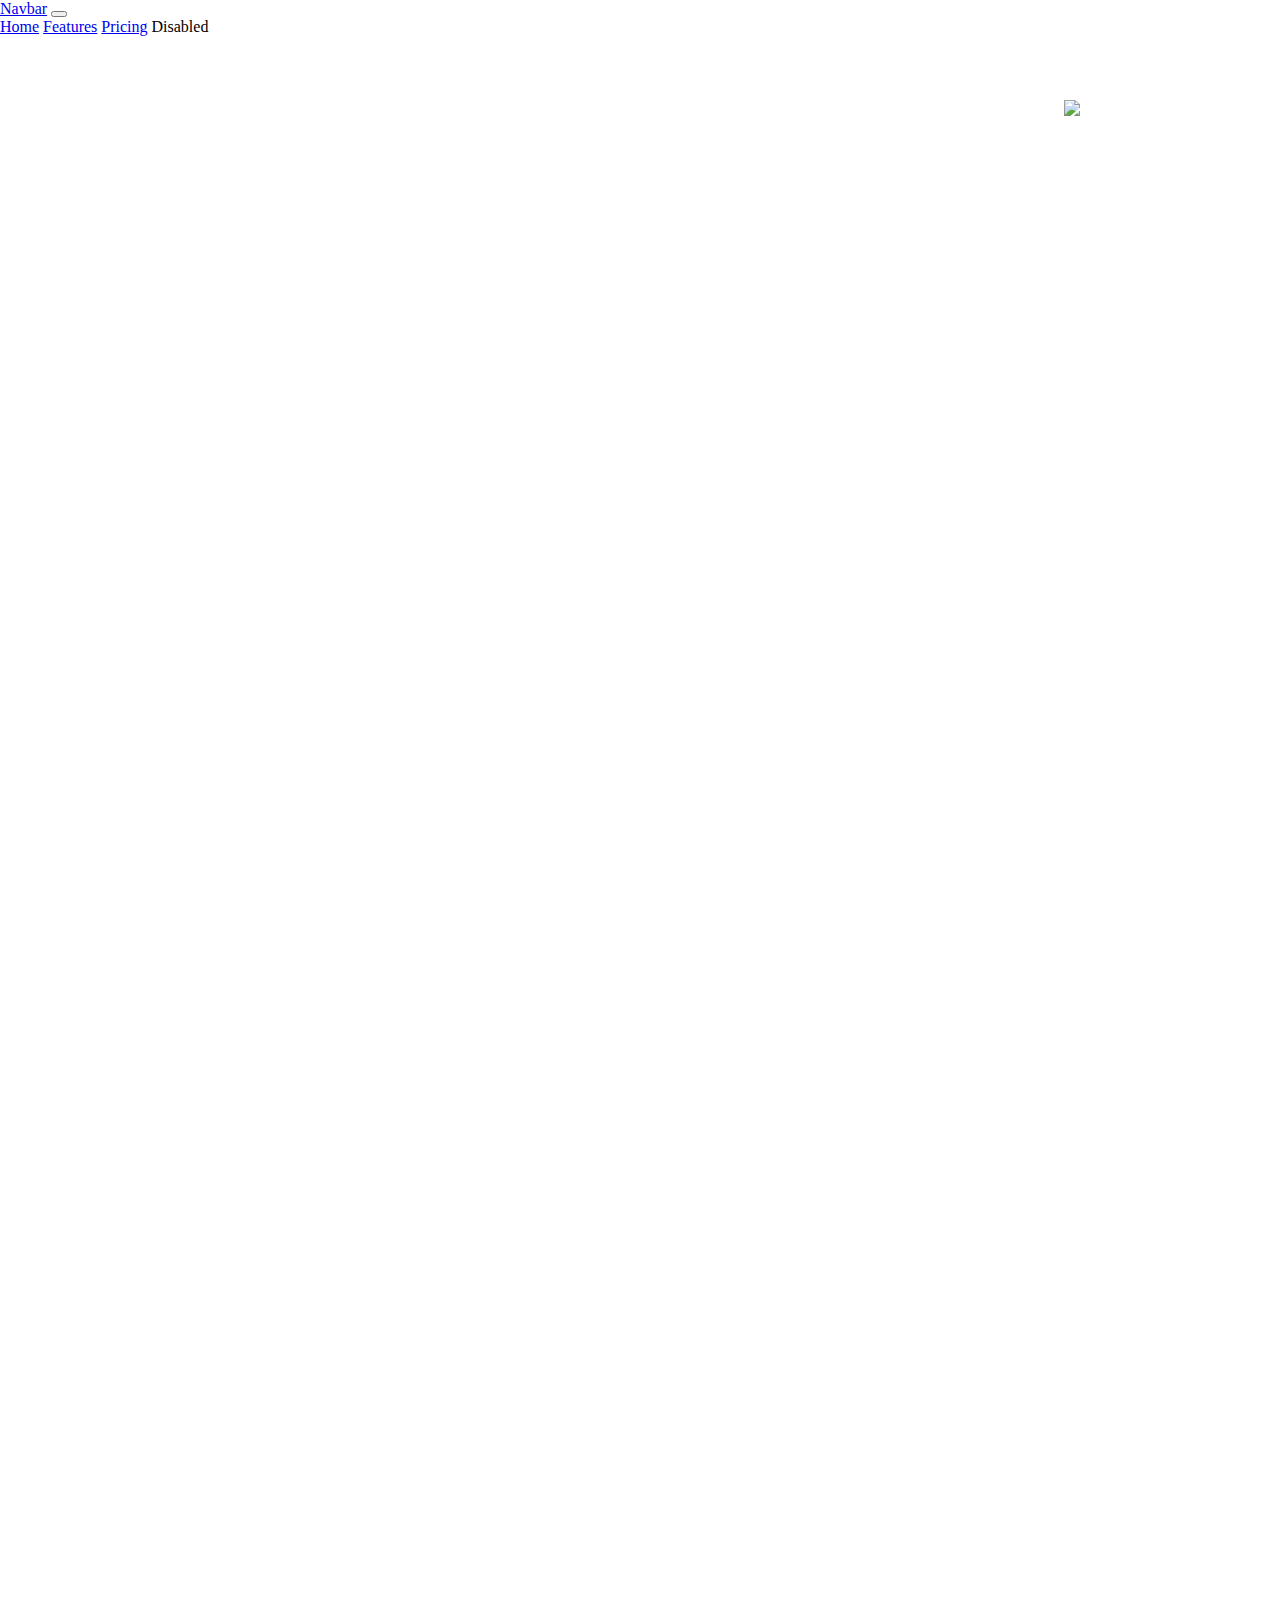
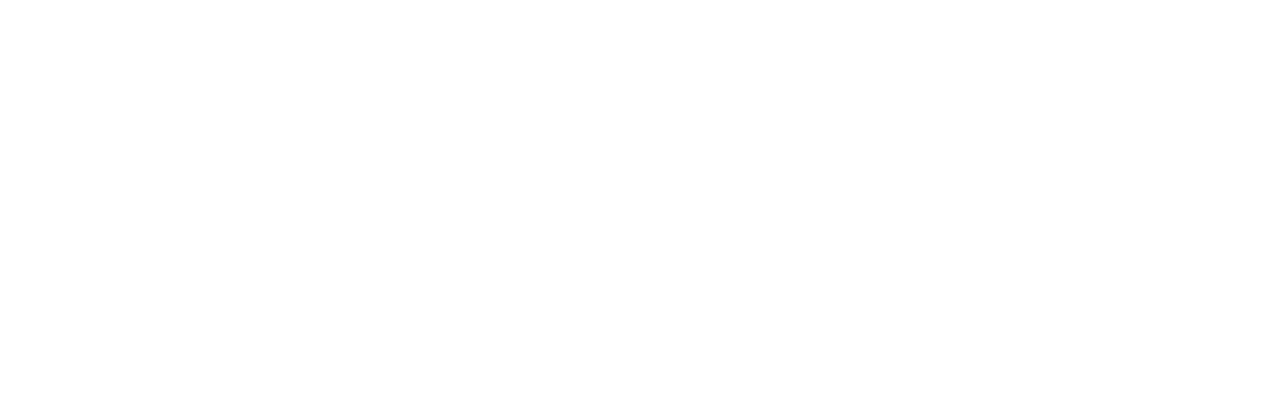
==== animate.html @ 77252b56 "Add files via upload" ====
<!DOCTYPE html>
<html lang="en" dir="ltr">
  <head>
    <meta charset="utf-8">
    <title>home</title>
    <link href="https://cdn.jsdelivr.net/npm/bootstrap@5.1.3/dist/css/bootstrap.min.css" rel="stylesheet" integrity="sha384-1BmE4kWBq78iYhFldvKuhfTAU6auU8tT94WrHftjDbrCEXSU1oBoqyl2QvZ6jIW3" crossorigin="anonymous">
    <link rel="stylesheet" href="animate.css" >


  </head>
  <body>

      <nav class="navbar navbar-expand-lg navbar-light bg-light">
        <div class="container-fluid">
          <a class="navbar-brand" href="#">Navbar</a>
          <button class="navbar-toggler" type="button" data-bs-toggle="collapse" data-bs-target="#navbarNavAltMarkup" aria-controls="navbarNavAltMarkup" aria-expanded="false" aria-label="Toggle navigation">
            <span class="navbar-toggler-icon"></span>
          </button>
          <div class="collapse navbar-collapse" id="navbarNavAltMarkup">
            <div class="navbar-nav">
              <a class="nav-link active" aria-current="page" href="#">Home</a>
              <a class="nav-link" href="#">Features</a>
              <a class="nav-link" href="#">Pricing</a>
              <a class="nav-link disabled">Disabled</a>
            </div>
          </div>
        </div>
      </nav>

<main>
      <h1>PICK YOUR FAVORITE</h1>
<img class="photo" src="https://image.istarbucks.co.kr/upload/common/img/main/2022/2022_NewYear_pick_img.png" >
    </main>
              <section>
                  <h2>PICK YOUR FAVORITE</h2>
              </section>





<script src="animate.js"></script>
  </body>
</html>
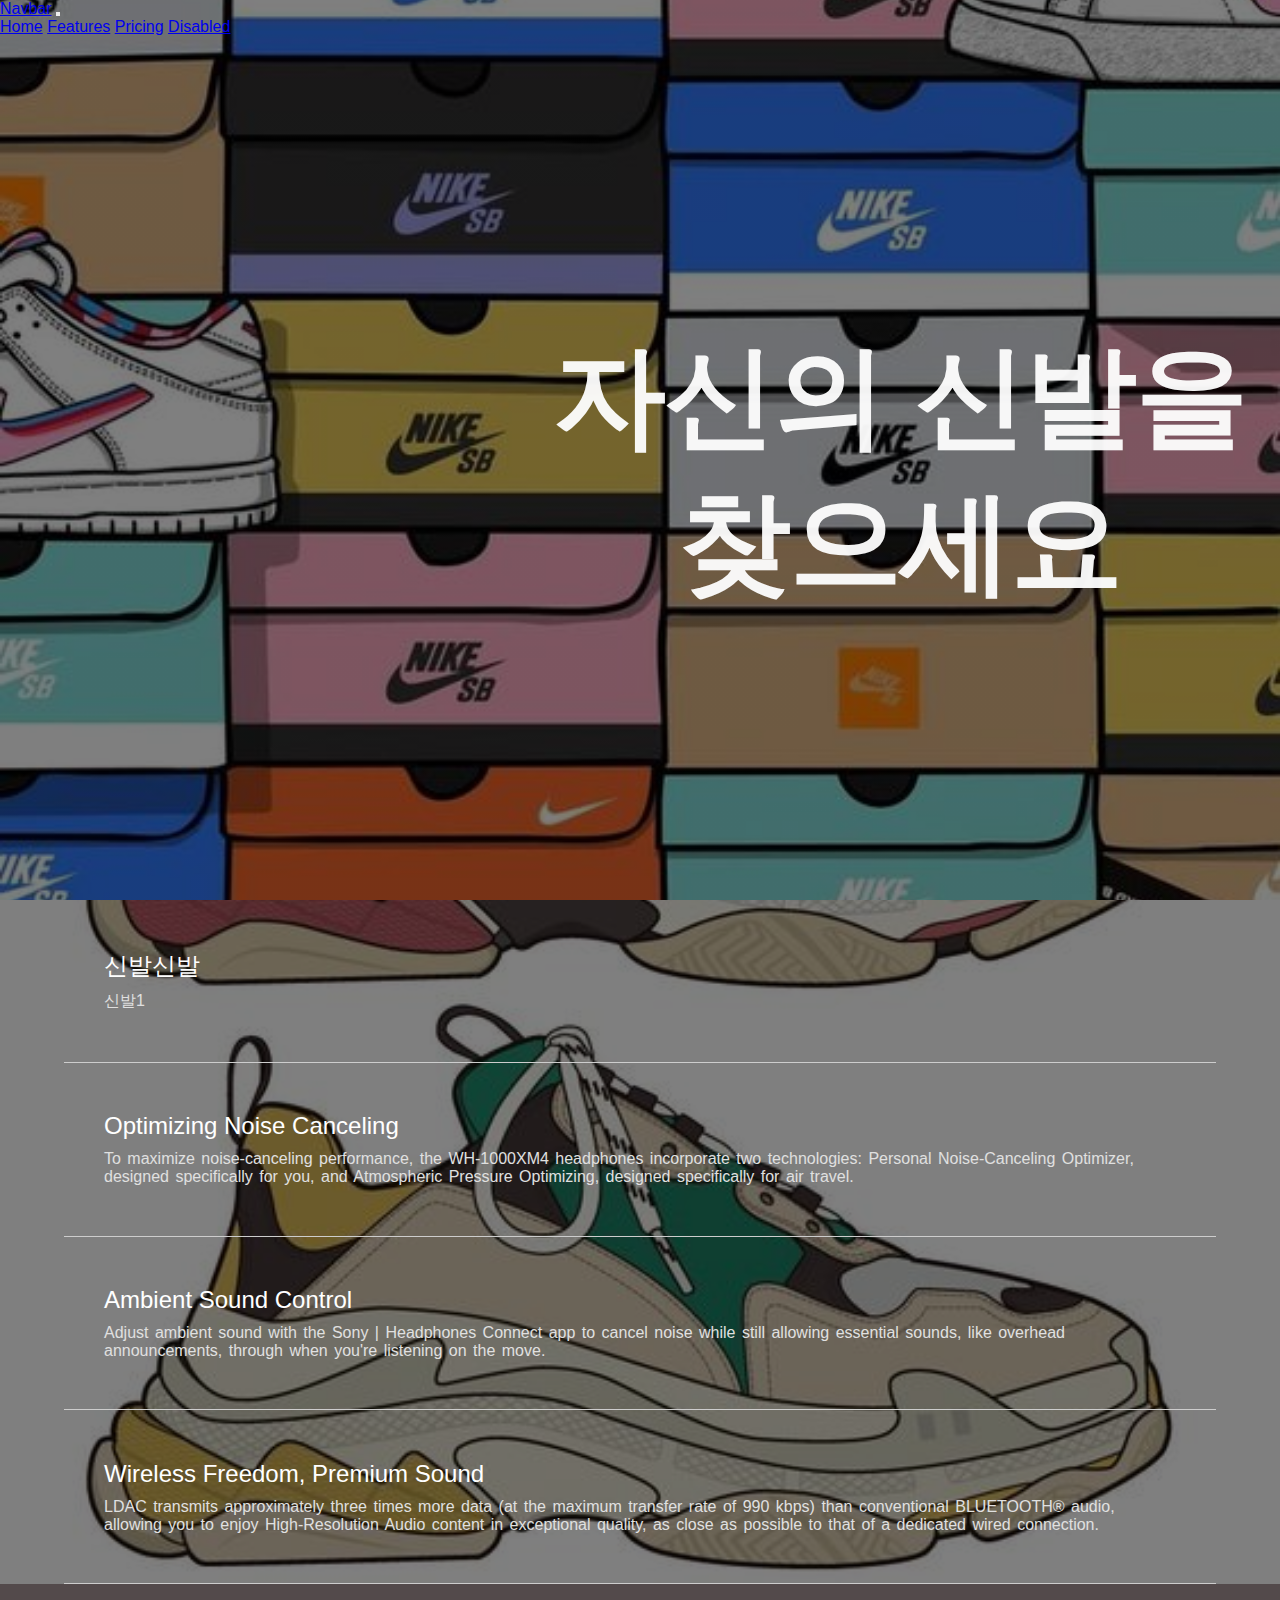
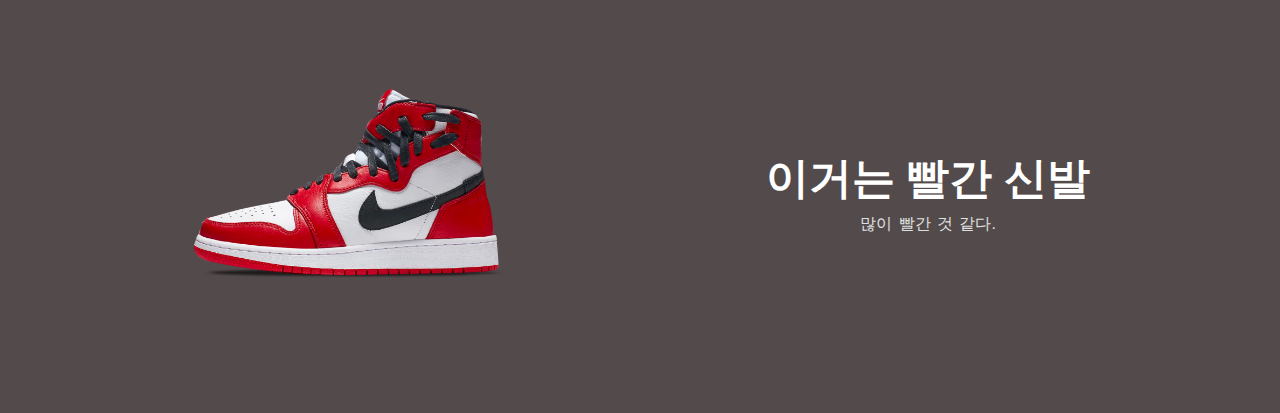
==== commit 1d5abae4: "Add files via upload" ====
--- a/animate.html
+++ b/animate.html
@@ -9,10 +9,12 @@
 
   </head>
   <body>
-
+      <!-- header -->
+  <header class = "header" id = "home">
+      <!-- navbar -->
       <nav class="navbar navbar-expand-lg navbar-light bg-light">
         <div class="container-fluid">
-          <a class="navbar-brand" href="#">Navbar</a>
+          <a class="navbar-brand" href="animate.html">Navbar</a>
           <button class="navbar-toggler" type="button" data-bs-toggle="collapse" data-bs-target="#navbarNavAltMarkup" aria-controls="navbarNavAltMarkup" aria-expanded="false" aria-label="Toggle navigation">
             <span class="navbar-toggler-icon"></span>
           </button>
@@ -21,21 +23,99 @@
               <a class="nav-link active" aria-current="page" href="#">Home</a>
               <a class="nav-link" href="#">Features</a>
               <a class="nav-link" href="#">Pricing</a>
-              <a class="nav-link disabled">Disabled</a>
+              <a class="nav-link" href="#">Disabled</a>
             </div>
           </div>
         </div>
       </nav>
+        <!-- end of navbar -->
 
-<main>
-      <h1>PICK YOUR FAVORITE</h1>
-<img class="photo" src="https://image.istarbucks.co.kr/upload/common/img/main/2022/2022_NewYear_pick_img.png" >
-    </main>
-              <section>
-                  <h2>PICK YOUR FAVORITE</h2>
-              </section>
+      <!-- header banner -->
+  <div class = "header-banner container">
+        <div>
+          <h1 class = "header-banner-title">
+            자신의 신발을 찾으세요
+          </h1>
+              </div>
+      </div>
+</header>
+  <!-- end of header -->
 
+  <section id = "features" class = "features">
+        <div class = "container">
+          <div class = "features-wrapper">
+            <!-- item -->
+            <div class = "feature-item">
+              <span class = "feature-icon">
+                <i class = "fas fa-volume-up fa-fw"></i>
+              </span>
+              <h2 class = "feature-title">
+                신발신발
+              </h2>
+              <p class = "text">
+                신발1
+               </p>
+            </div>
+            <!-- end of item -->
+            <!-- item -->
+            <div class = "feature-item">
+              <span class = "feature-icon">
+                <i class = "fas fa-headset fa-fw"></i>
+              </span>
+              <h2 class = "feature-title">
+                Optimizing noise canceling
+              </h2>
+              <p class = "text">
+                To maximize noise-canceling performance, the WH-1000XM4 headphones incorporate two technologies: Personal Noise-Canceling Optimizer, designed specifically for you, and Atmospheric Pressure Optimizing, designed specifically for air travel.
+              </p>
+            </div>
+            <!-- end of item -->
+            <!-- item -->
+            <div class = "feature-item">
+              <span class = "feature-icon">
+                <i class = "fas fa-volume-down fa-fw"></i>
+              </span>
+              <h2 class = "feature-title">
+                Ambient Sound Control
+              </h2>
+              <p class = "text">
+                Adjust ambient sound with the Sony | Headphones Connect app to cancel noise while still allowing essential sounds, like overhead announcements, through when you're listening on the move.
+              </p>
+            </div>
+            <!-- end of item -->
+            <!-- item -->
+            <div class = "feature-item">
+              <span class = "feature-icon">
+                <i class = "fab fa-bluetooth-b fa-fw"></i>
+              </span>
+              <h2 class = "feature-title">
+                Wireless freedom, premium sound
+              </h2>
+              <p class = "text">
+                LDAC transmits approximately three times more data (at the maximum transfer rate of 990 kbps) than conventional BLUETOOTH® audio, allowing you to enjoy High-Resolution Audio content in exceptional quality, as close as possible to that of a dedicated wired connection.
+              </p>
+            </div>
+            <!-- end of item -->
+          </div>
+        </div>
+      </section>
+      <!-- end of features -->
 
+      <!-- order -->
+  <section class = "order">
+    <div class = "container">
+      <div class = "order-wrapper">
+        <div class = "order-img">
+          <img src = "order-img.png">
+        </div>
+        <div class = "order-content">
+          <h2 class = "order-title">이거는 빨간 신발</h2>
+          <p class = "text">많이 빨간 것 같다.</p>
+            </div>
+      </div>
+    </div>
+  </section>
+  <!-- end of order -->
 
 
 
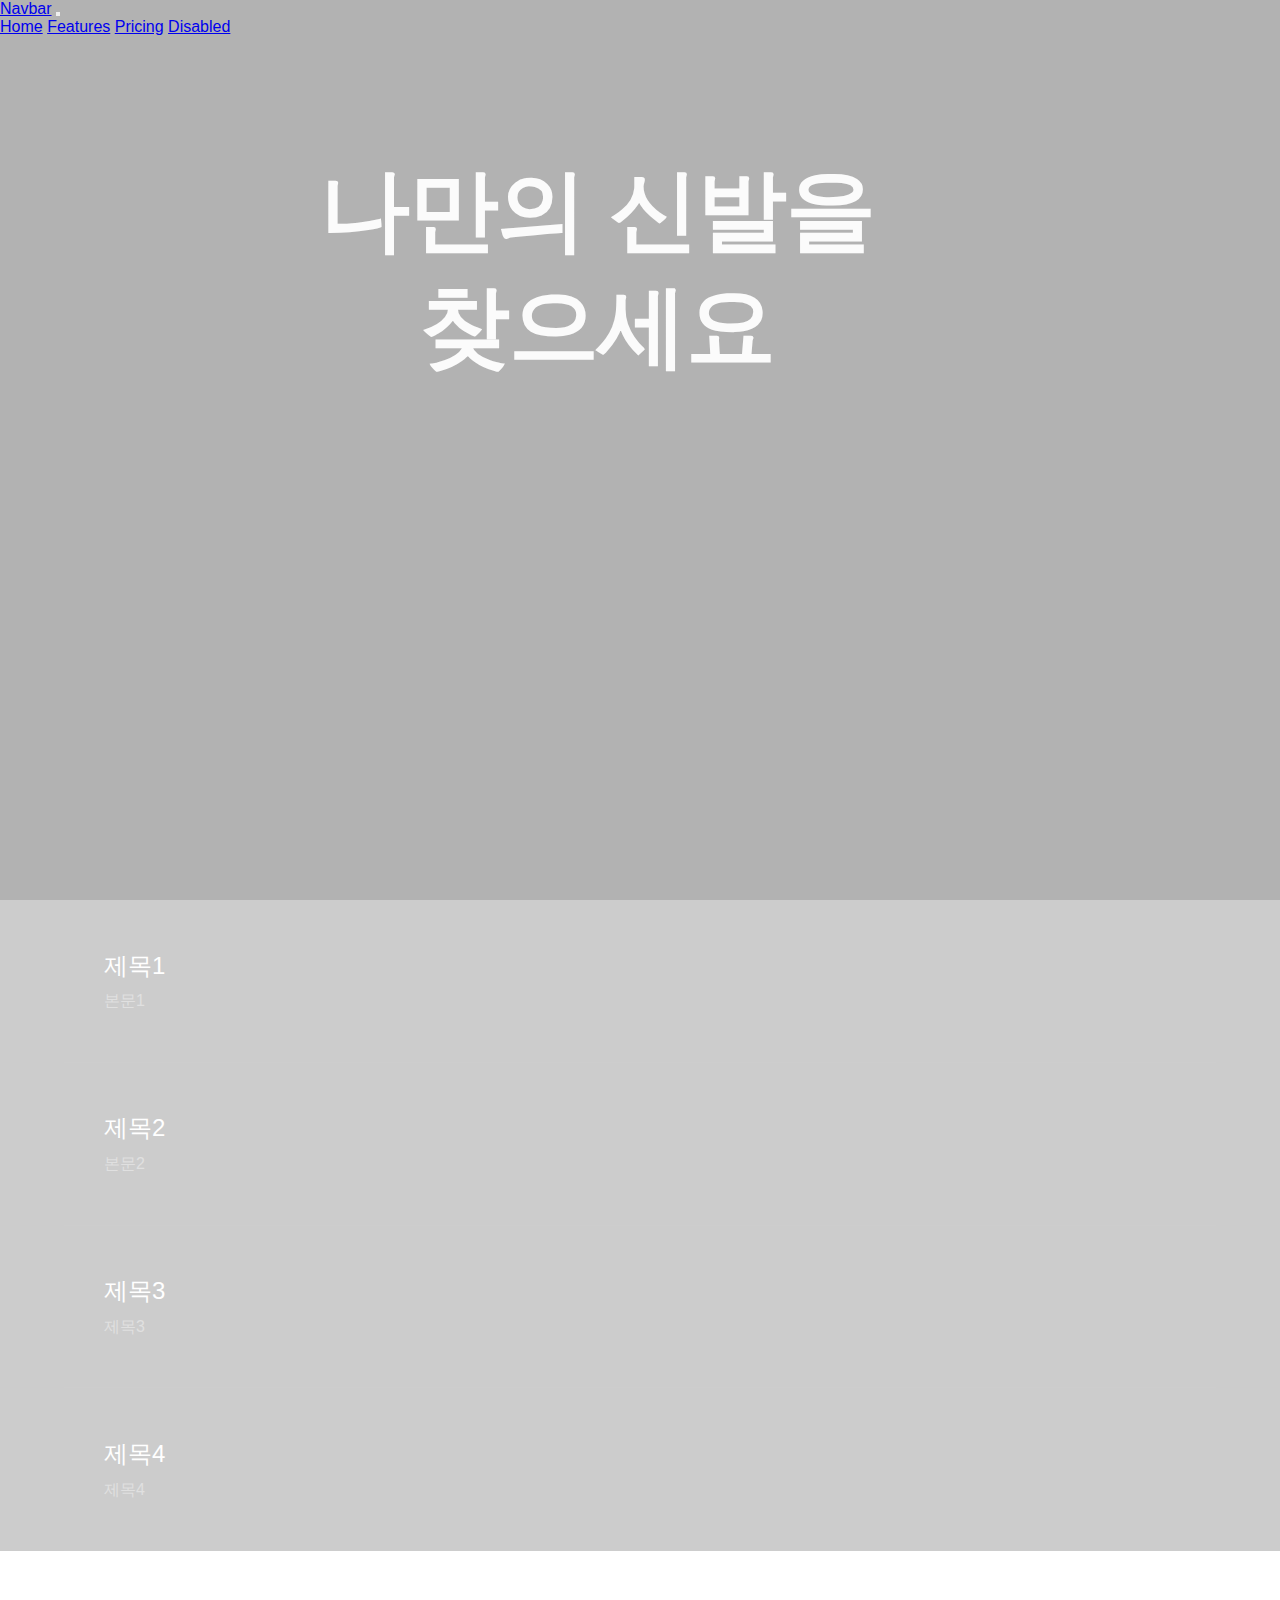
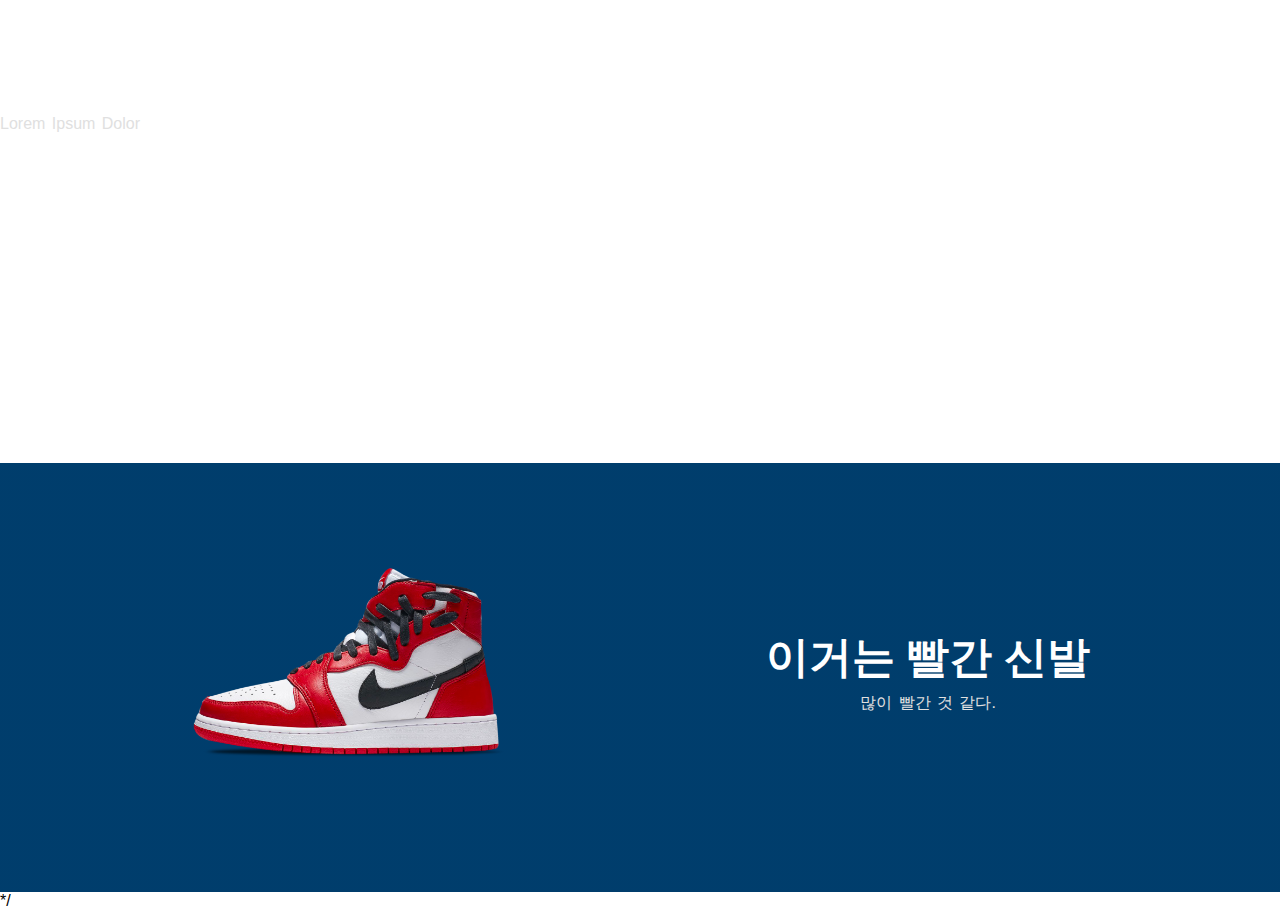
==== commit 23dac6ac: "Add files via upload" ====
--- a/animate.html
+++ b/animate.html
@@ -34,7 +34,7 @@
   <div class = "header-banner container">
         <div>
           <h1 class = "header-banner-title">
-            자신의 신발을 찾으세요
+            나만의 신발을 <br>찾으세요</br>
           </h1>
               </div>
       </div>
@@ -42,7 +42,7 @@
   <!-- end of header -->
 
   <section id = "features" class = "features">
-        <div class = "container">
+            <div class = "container">
           <div class = "features-wrapper">
             <!-- item -->
             <div class = "feature-item">
@@ -50,10 +50,10 @@
                 <i class = "fas fa-volume-up fa-fw"></i>
               </span>
               <h2 class = "feature-title">
-                신발신발
+                제목1
               </h2>
               <p class = "text">
-                신발1
+               본문1
                </p>
             </div>
             <!-- end of item -->
@@ -63,10 +63,10 @@
                 <i class = "fas fa-headset fa-fw"></i>
               </span>
               <h2 class = "feature-title">
-                Optimizing noise canceling
+                제목2
               </h2>
               <p class = "text">
-                To maximize noise-canceling performance, the WH-1000XM4 headphones incorporate two technologies: Personal Noise-Canceling Optimizer, designed specifically for you, and Atmospheric Pressure Optimizing, designed specifically for air travel.
+                본문2
               </p>
             </div>
             <!-- end of item -->
@@ -76,11 +76,10 @@
                 <i class = "fas fa-volume-down fa-fw"></i>
               </span>
               <h2 class = "feature-title">
-                Ambient Sound Control
+                제목3
               </h2>
-              <p class = "text">
-                Adjust ambient sound with the Sony | Headphones Connect app to cancel noise while still allowing essential sounds, like overhead announcements, through when you're listening on the move.
-              </p>
+              <p class = "text">제목3
+                </p>
             </div>
             <!-- end of item -->
             <!-- item -->
@@ -89,11 +88,10 @@
                 <i class = "fab fa-bluetooth-b fa-fw"></i>
               </span>
               <h2 class = "feature-title">
-                Wireless freedom, premium sound
+              제목4
               </h2>
-              <p class = "text">
-                LDAC transmits approximately three times more data (at the maximum transfer rate of 990 kbps) than conventional BLUETOOTH® audio, allowing you to enjoy High-Resolution Audio content in exceptional quality, as close as possible to that of a dedicated wired connection.
-              </p>
+              <p class = "text">제목4
+                   </p>
             </div>
             <!-- end of item -->
           </div>
@@ -101,23 +99,32 @@
       </section>
       <!-- end of features -->
 
-      <!-- order -->
-  <section class = "order">
-    <div class = "container">
-      <div class = "order-wrapper">
-        <div class = "order-img">
-          <img src = "order-img.png">
-        </div>
-        <div class = "order-content">
-          <h2 class = "order-title">이거는 빨간 신발</h2>
-          <p class = "text">많이 빨간 것 같다.</p>
-            </div>
-      </div>
-    </div>
-  </section>
-  <!-- end of order -->
 
 
+  <div class="bg">
+    <video muted autoplay loop>
+      <source src="walk.mp4" type="video/mp4">
+    </video>
+    <div class="text">
+      <p>Lorem Ipsum Dolor</p>
+    </div>
+  </div>
+
+  <!-- order -->
+<section class = "order">
+<div class = "container">
+  <div class = "order-wrapper">
+    <div class = "order-img">
+      <img src = "order-img.png">
+    </div>
+    <div class = "order-content">
+      <h2 class = "order-title">이거는 빨간 신발</h2>
+      <p class = "text">많이 빨간 것 같다.</p>
+        </div>
+  </div>
+</div>
+</section>*/
+<!-- end of order -->
 
 <script src="animate.js"></script>
   </body>
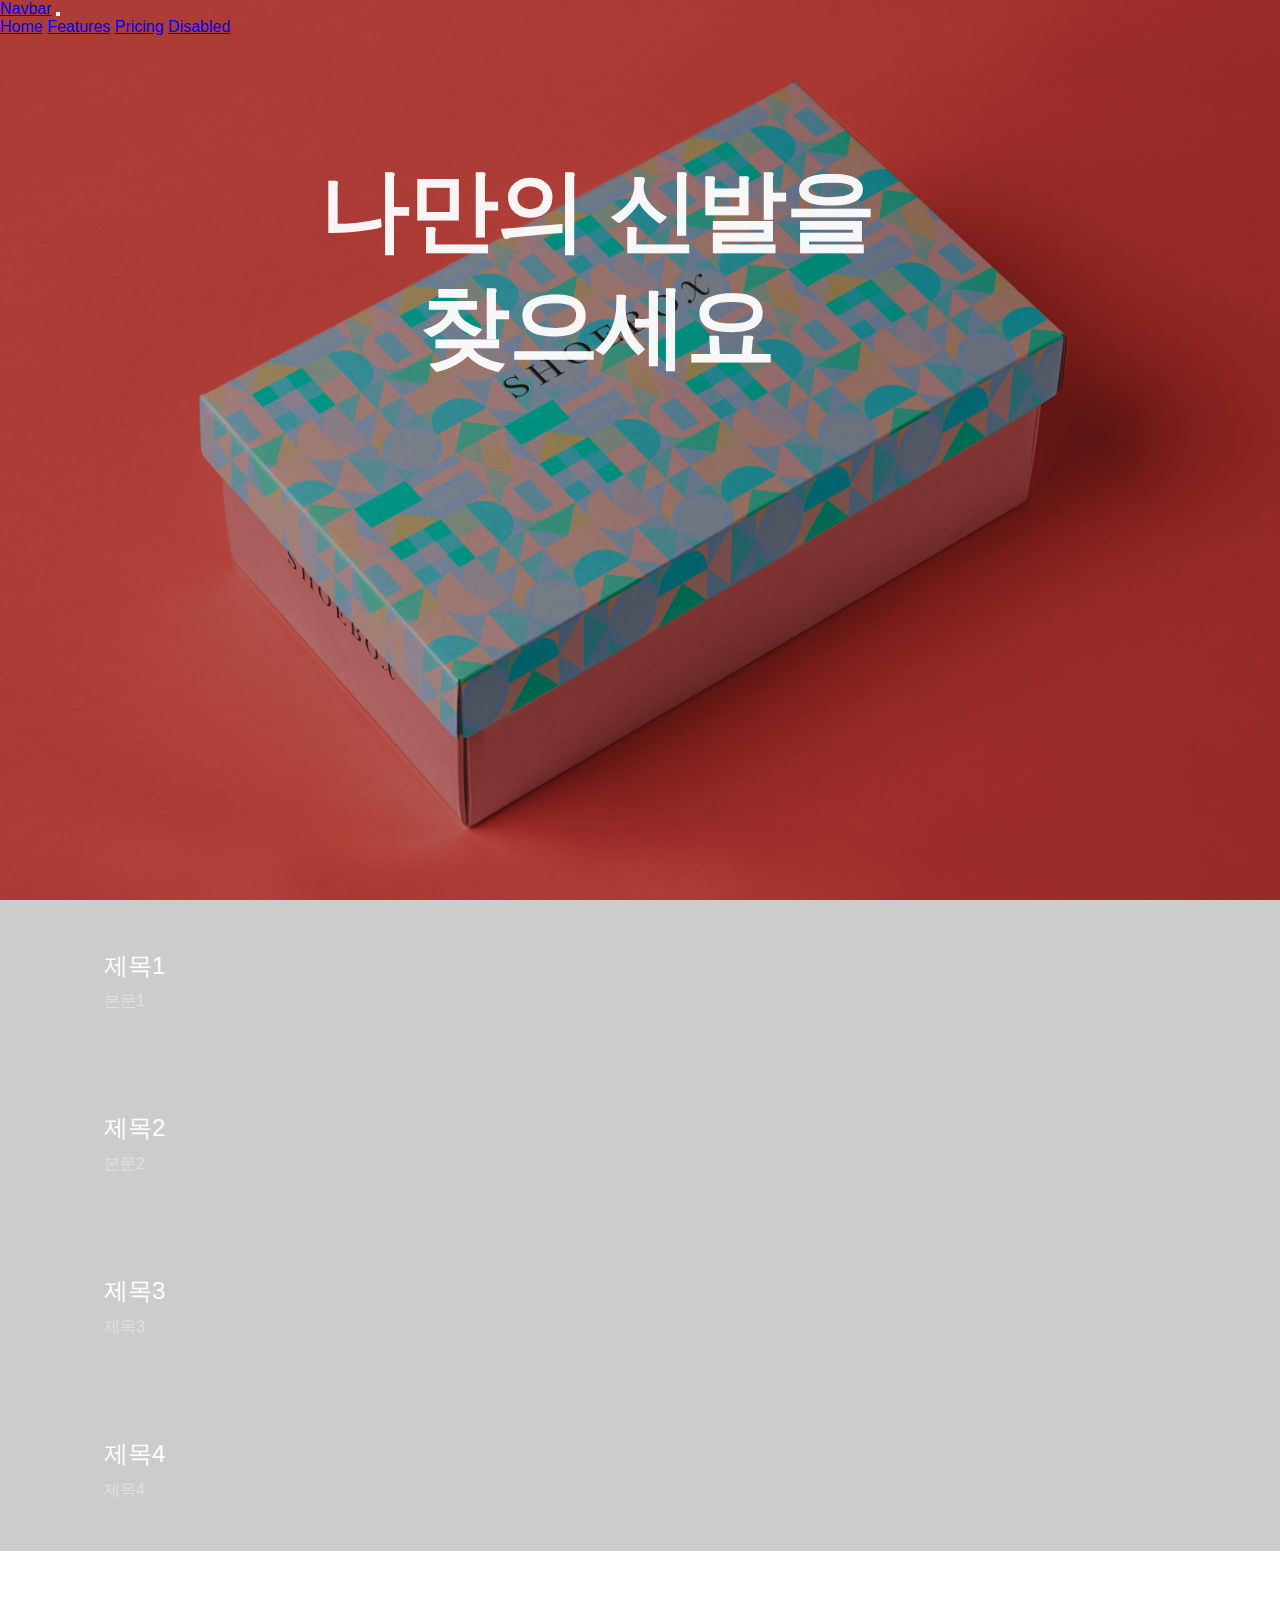
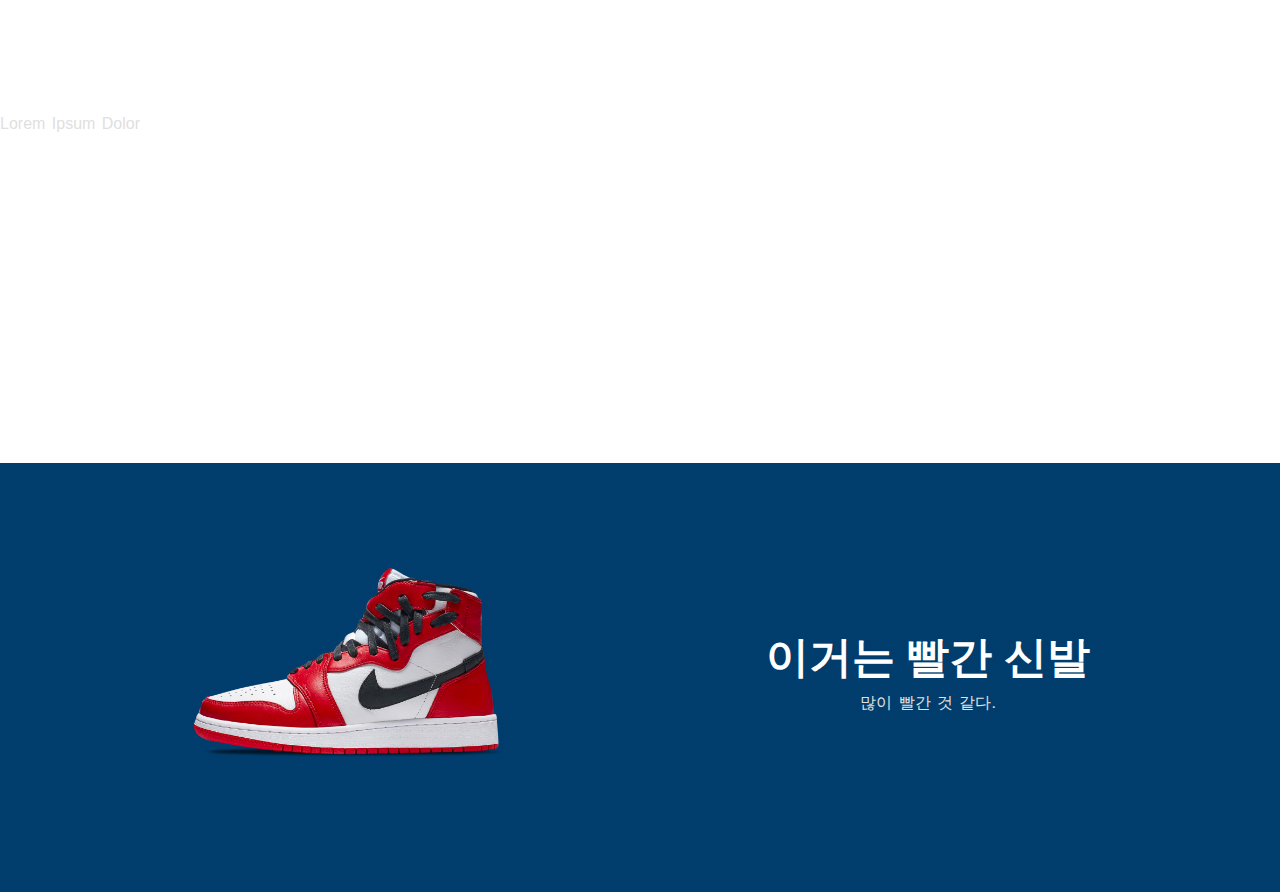
==== commit 64c97158: "Update animate.html" ====
--- a/animate.html
+++ b/animate.html
@@ -123,7 +123,7 @@
         </div>
   </div>
 </div>
-</section>*/
+</section>
 <!-- end of order -->
 
 <script src="animate.js"></script>
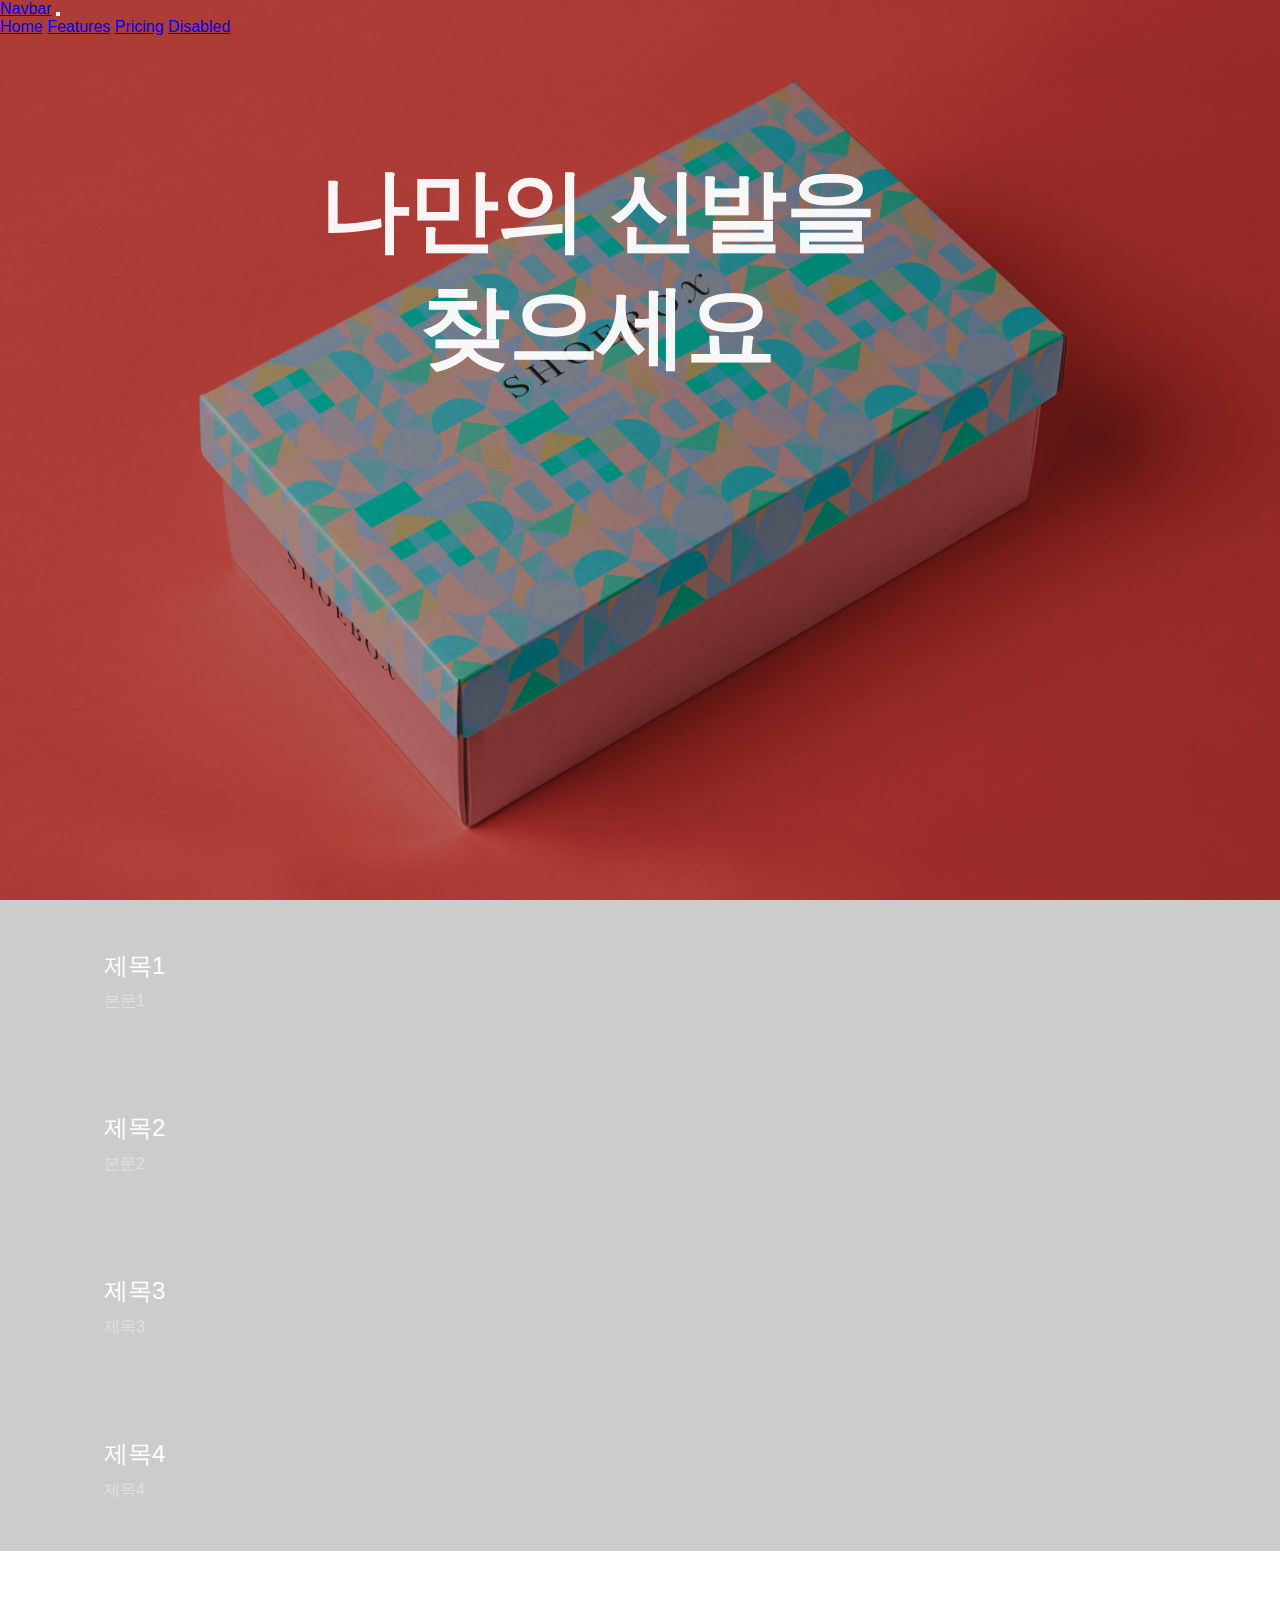
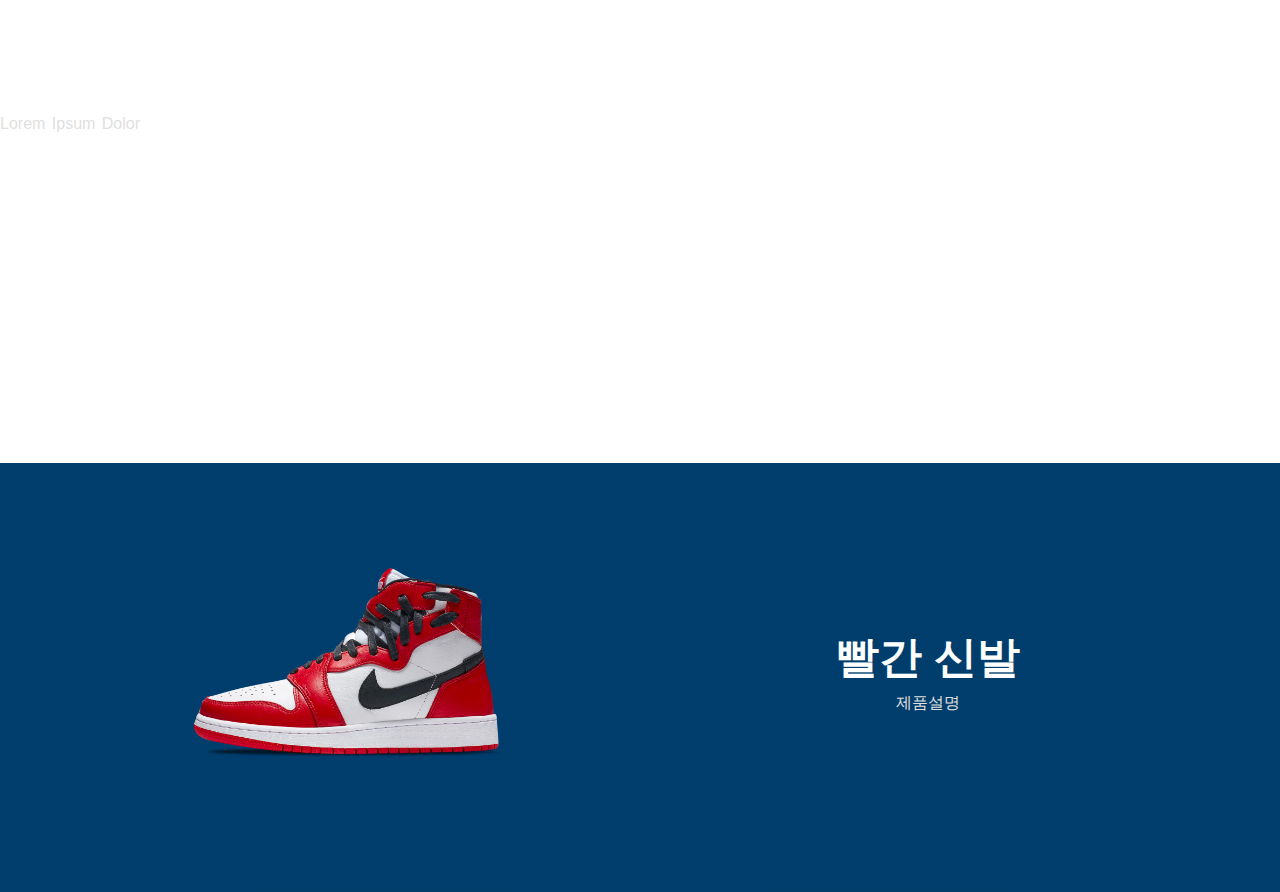
==== commit b2616460: "Update animate.html" ====
--- a/animate.html
+++ b/animate.html
@@ -118,8 +118,8 @@
       <img src = "order-img.png">
     </div>
     <div class = "order-content">
-      <h2 class = "order-title">이거는 빨간 신발</h2>
-      <p class = "text">많이 빨간 것 같다.</p>
+      <h2 class = "order-title">빨간 신발</h2>
+      <p class = "text">제품설명</p>
         </div>
   </div>
 </div>
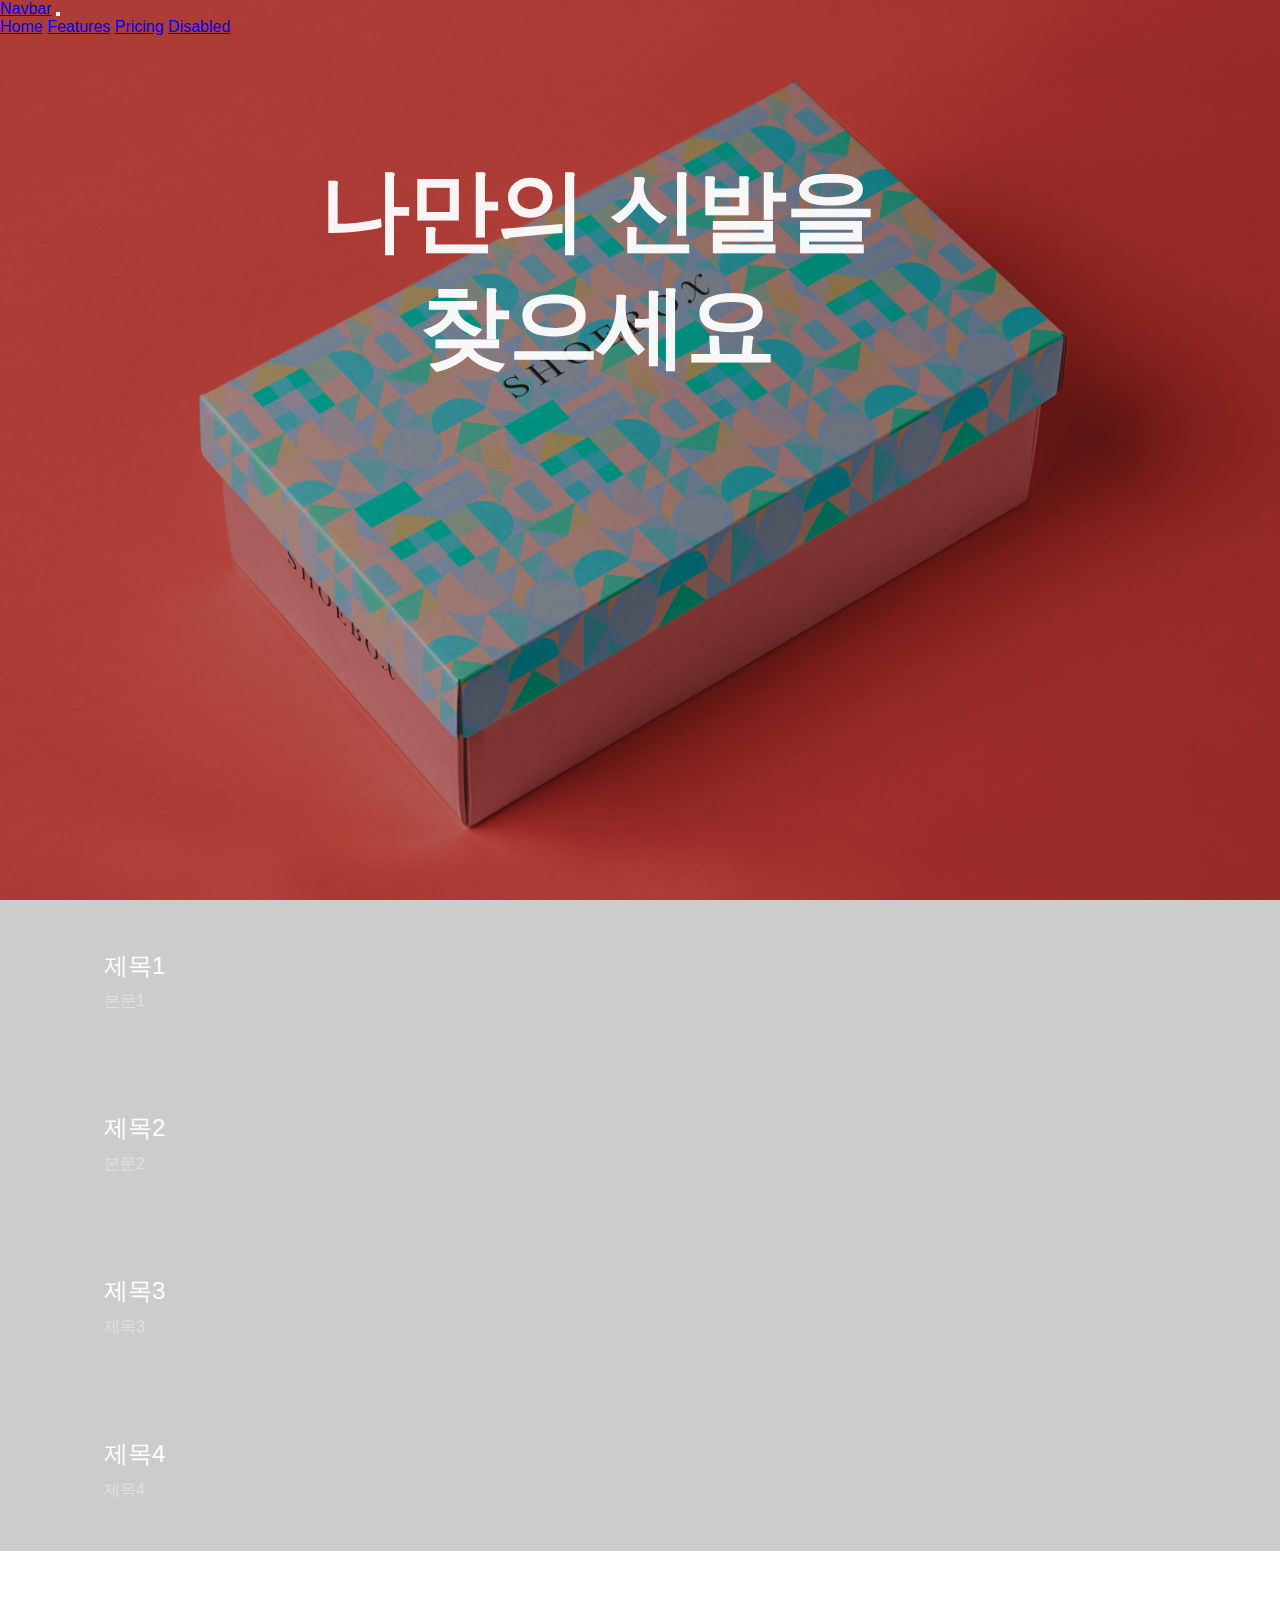
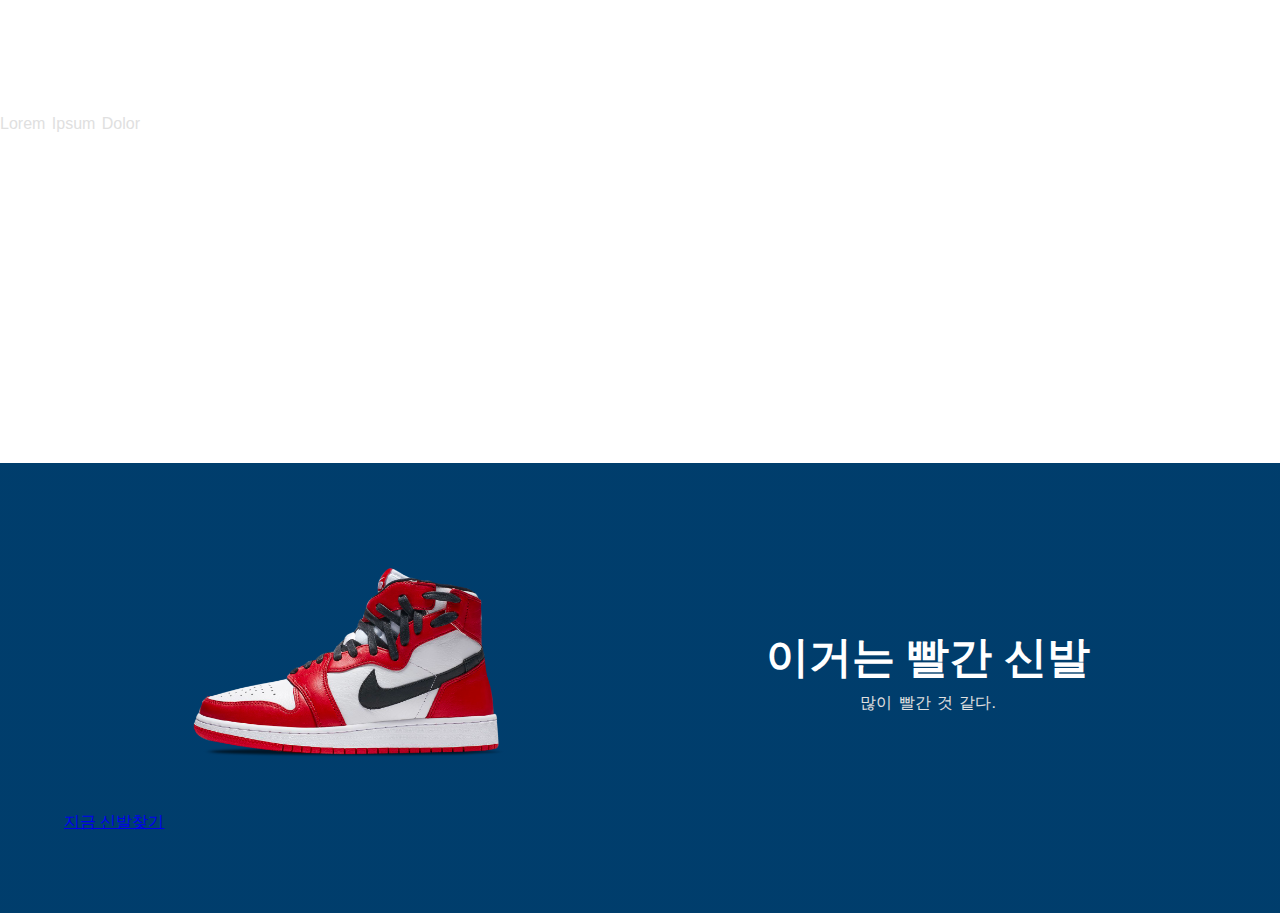
==== commit e9487d72: "Add files via upload" ====
--- a/animate.html
+++ b/animate.html
@@ -118,14 +118,17 @@
       <img src = "order-img.png">
     </div>
     <div class = "order-content">
-      <h2 class = "order-title">빨간 신발</h2>
-      <p class = "text">제품설명</p>
+      <h2 class = "order-title">이거는 빨간 신발</h2>
+      <p class = "text">많이 빨간 것 같다.</p>
         </div>
+        <a class="button" href="select.html">지금 신발찾기</a>
   </div>
 </div>
 </section>
 <!-- end of order -->
 
+
+
 <script src="animate.js"></script>
   </body>
 </html>
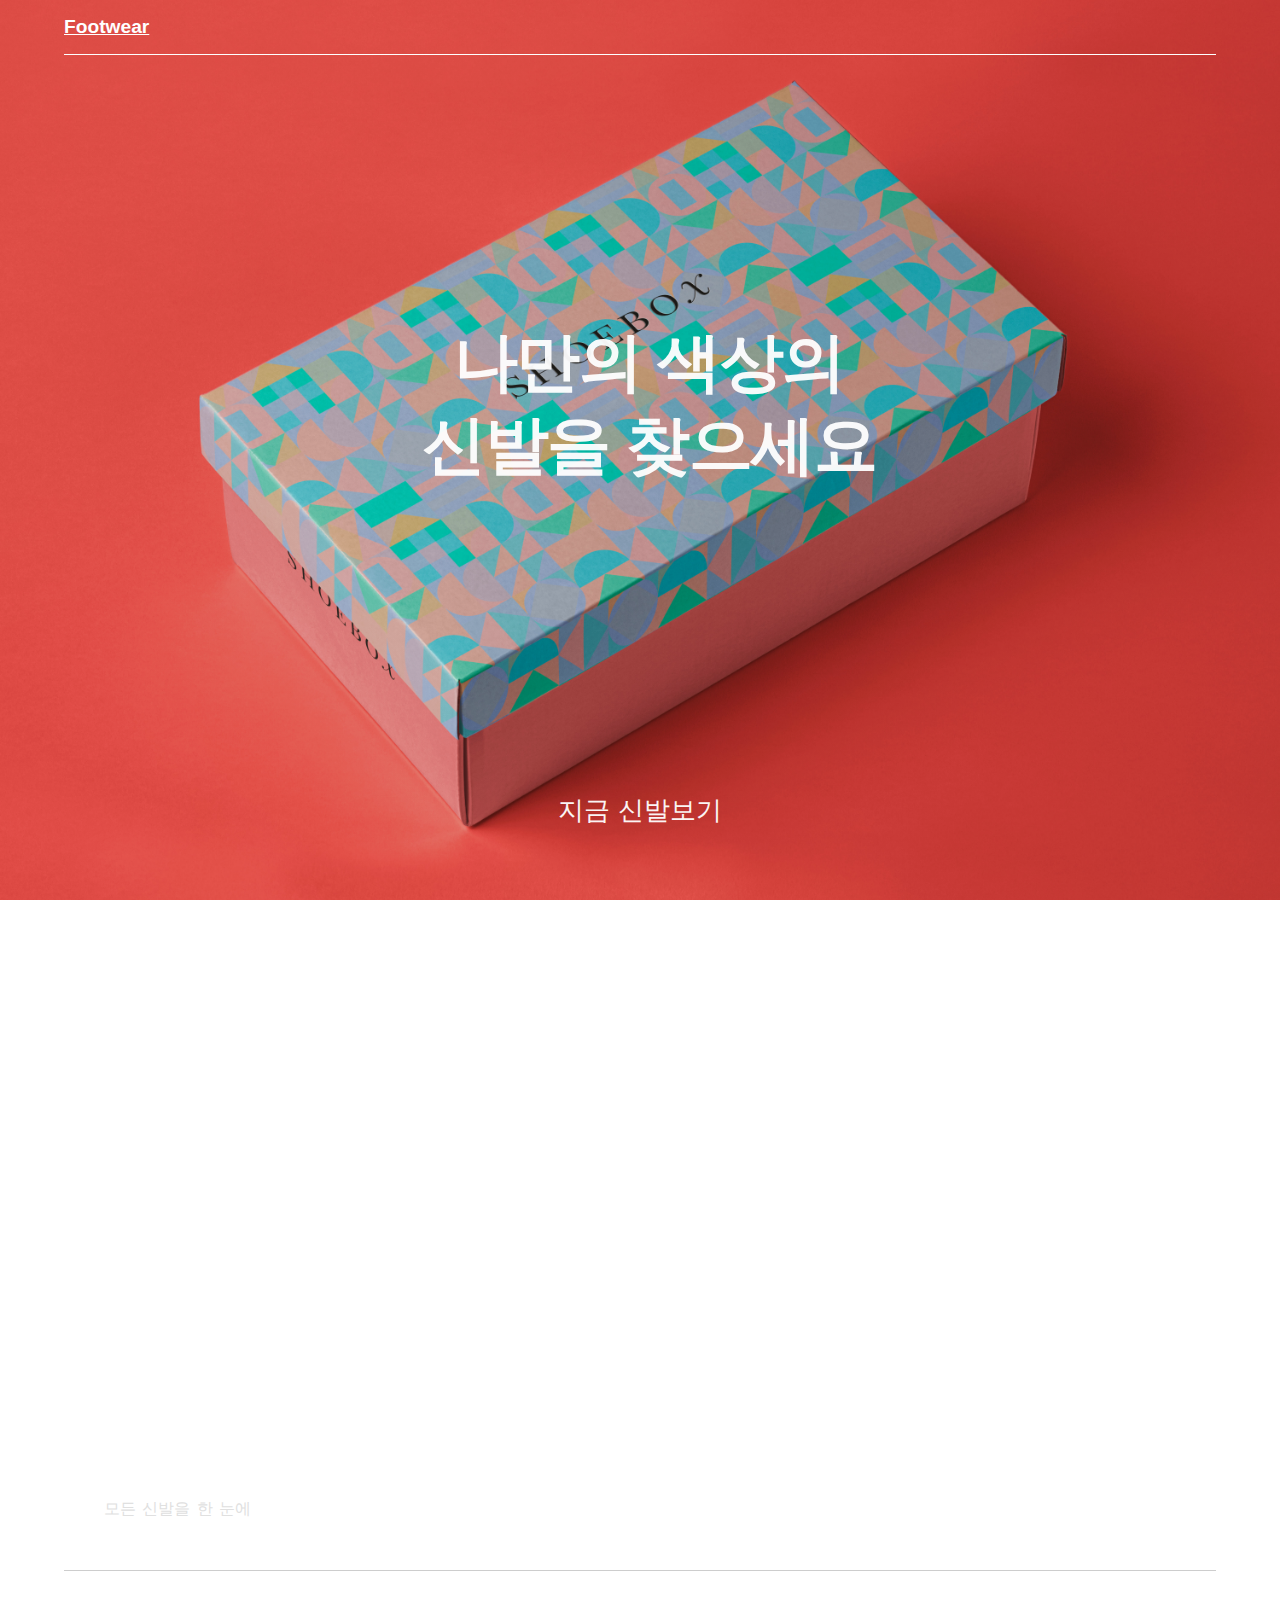
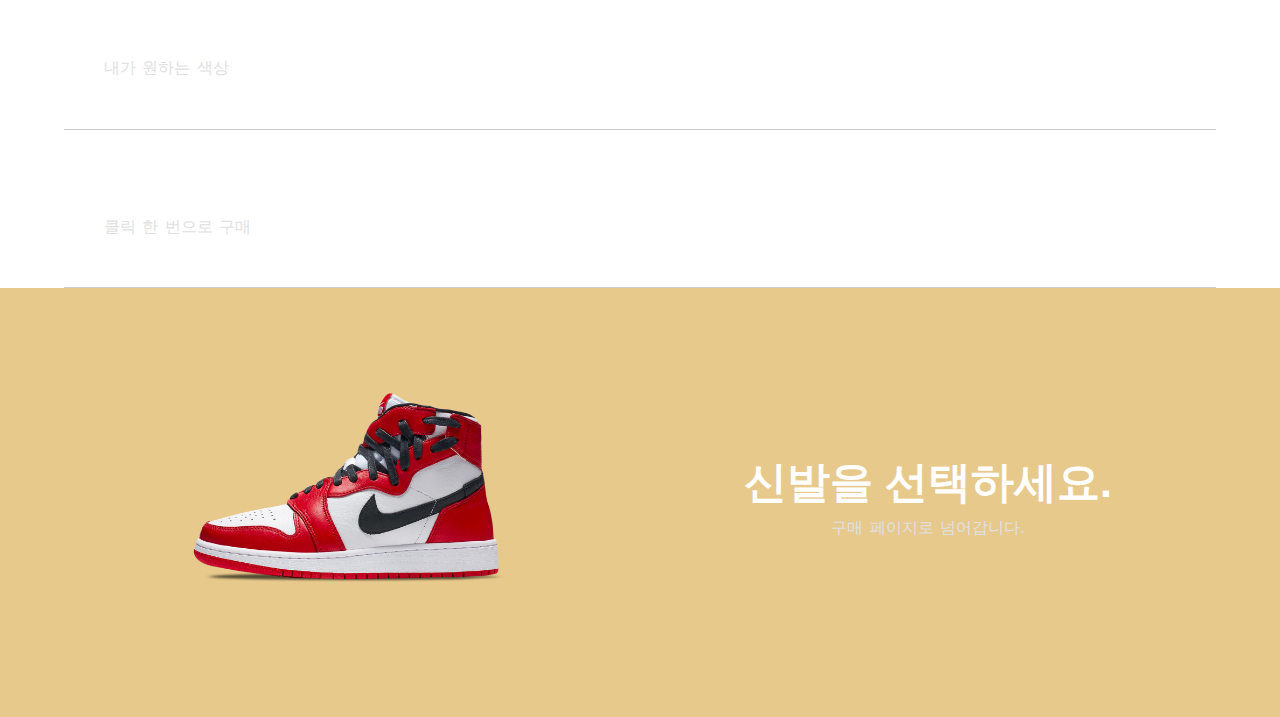
==== commit a615ae07: "Add files via upload" ====
--- a/animate.html
+++ b/animate.html
@@ -3,7 +3,6 @@
   <head>
     <meta charset="utf-8">
     <title>home</title>
-    <link href="https://cdn.jsdelivr.net/npm/bootstrap@5.1.3/dist/css/bootstrap.min.css" rel="stylesheet" integrity="sha384-1BmE4kWBq78iYhFldvKuhfTAU6auU8tT94WrHftjDbrCEXSU1oBoqyl2QvZ6jIW3" crossorigin="anonymous">
     <link rel="stylesheet" href="animate.css" >
 
 
@@ -11,35 +10,34 @@
   <body>
       <!-- header -->
   <header class = "header" id = "home">
-      <!-- navbar -->
-      <nav class="navbar navbar-expand-lg navbar-light bg-light">
-        <div class="container-fluid">
-          <a class="navbar-brand" href="animate.html">Navbar</a>
-          <button class="navbar-toggler" type="button" data-bs-toggle="collapse" data-bs-target="#navbarNavAltMarkup" aria-controls="navbarNavAltMarkup" aria-expanded="false" aria-label="Toggle navigation">
-            <span class="navbar-toggler-icon"></span>
-          </button>
-          <div class="collapse navbar-collapse" id="navbarNavAltMarkup">
-            <div class="navbar-nav">
-              <a class="nav-link active" aria-current="page" href="#">Home</a>
-              <a class="nav-link" href="#">Features</a>
-              <a class="nav-link" href="#">Pricing</a>
-              <a class="nav-link" href="#">Disabled</a>
-            </div>
-          </div>
-        </div>
-      </nav>
-        <!-- end of navbar -->
+      <nav class = "navbar container">
+        <a href = "index.html" class = "navbar-brand">
+                Footwear
+        </a>
+
+        </nav>
+
 
       <!-- header banner -->
   <div class = "header-banner container">
         <div>
           <h1 class = "header-banner-title">
-            나만의 신발을 <br>찾으세요</br>
+            나만의 색상의 <br>신발을 찾으세요</br>
           </h1>
+            <a class="button" href="select.html">지금 신발보기</a>
               </div>
       </div>
 </header>
   <!-- end of header -->
+  <div class="bg">
+    <video muted autoplay loop>
+      <source src="walk.mp4" type="video/mp4">
+    </video>
+    <div class="jb-text">
+      <p>Best Color, Best Choice</p>
+    </div>
+  </div>
+
 
   <section id = "features" class = "features">
             <div class = "container">
@@ -50,10 +48,10 @@
                 <i class = "fas fa-volume-up fa-fw"></i>
               </span>
               <h2 class = "feature-title">
-                제목1
+              Footwear, Everywhere
               </h2>
               <p class = "text">
-               본문1
+               모든 신발을 한 눈에
                </p>
             </div>
             <!-- end of item -->
@@ -63,10 +61,10 @@
                 <i class = "fas fa-headset fa-fw"></i>
               </span>
               <h2 class = "feature-title">
-                제목2
+               Color
               </h2>
               <p class = "text">
-                본문2
+                내가 원하는 색상
               </p>
             </div>
             <!-- end of item -->
@@ -76,24 +74,13 @@
                 <i class = "fas fa-volume-down fa-fw"></i>
               </span>
               <h2 class = "feature-title">
-                제목3
+                Buy
               </h2>
-              <p class = "text">제목3
+              <p class = "text">클릭 한 번으로 구매
                 </p>
             </div>
             <!-- end of item -->
-            <!-- item -->
-            <div class = "feature-item">
-              <span class = "feature-icon">
-                <i class = "fab fa-bluetooth-b fa-fw"></i>
-              </span>
-              <h2 class = "feature-title">
-              제목4
-              </h2>
-              <p class = "text">제목4
-                   </p>
-            </div>
-            <!-- end of item -->
+
           </div>
         </div>
       </section>
@@ -101,28 +88,19 @@
 
 
 
-  <div class="bg">
-    <video muted autoplay loop>
-      <source src="walk.mp4" type="video/mp4">
-    </video>
-    <div class="text">
-      <p>Lorem Ipsum Dolor</p>
-    </div>
-  </div>
 
   <!-- order -->
 <section class = "order">
 <div class = "container">
   <div class = "order-wrapper">
     <div class = "order-img">
-      <img src = "order-img.png">
+      <a href="select.html"><img src = "order-img.png"></a>
     </div>
     <div class = "order-content">
-      <h2 class = "order-title">이거는 빨간 신발</h2>
-      <p class = "text">많이 빨간 것 같다.</p>
+      <h2 class = "order-title">신발을 선택하세요.</h2>
+      <p class = "text">구매 페이지로 넘어갑니다.</p>
         </div>
-        <a class="button" href="select.html">지금 신발찾기</a>
-  </div>
+        </div>
 </div>
 </section>
 <!-- end of order -->
